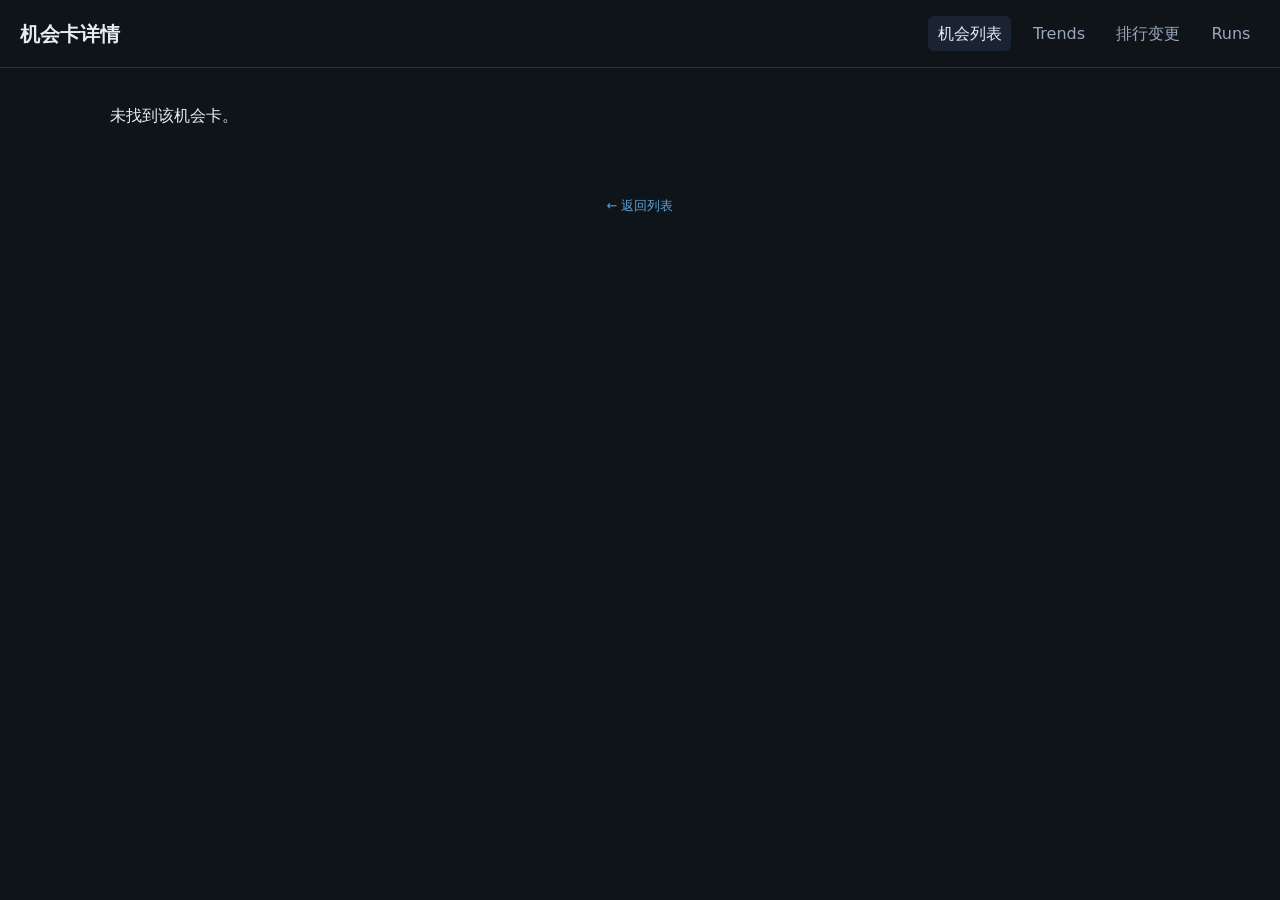
==== public/detail.html @ d0a4141d "feat: 海外需求雷达 v1 — 四步流水线、静态站与 GitHub Actions Co-authored-by: gaopfEditer <1241961245@qq.com>" ====
<!DOCTYPE html>
<html lang="zh-Hans">
<head>
  <meta charset="UTF-8" />
  <meta name="viewport" content="width=device-width, initial-scale=1" />
  <title>机会卡详情</title>
  <link rel="stylesheet" href="assets/style.css" />
</head>
<body data-page="opportunities">
  <header>
    <h1>机会卡详情</h1>
    <nav>
      <a href="index.html" data-page="opportunities">机会列表</a>
      <a href="trends.html" data-page="trends">Trends</a>
      <a href="rankings.html" data-page="rankings">排行变更</a>
      <a href="runs.html" data-page="runs">Runs</a>
    </nav>
  </header>
  <main id="main" class="card-detail">
    <p class="meta">加载中…</p>
  </main>
  <footer><a href="index.html">← 返回列表</a></footer>
  <script type="module">
    import { loadJson, setActiveNav, verdictBadge } from "./assets/app.js";
    setActiveNav();
    const id = new URLSearchParams(location.search).get("id");
    const data = await loadJson("opportunities.json");
    const card = (data.cards || []).find((c) => c.id === id);
    const el = document.getElementById("main");
    if (!card) {
      el.innerHTML = "<p>未找到该机会卡。</p>";
    } else {
      const tr = card.trends_ref;
      const rk = card.ranking_ref;
      el.innerHTML = `
        <h1 style="margin-top:0">${card.title}</h1>
        <p class="meta">${card.track} · ${card.geo || ""} · ${verdictBadge(card.verdict)}
          · Trends: ${card.trends_hit} · Ranking: ${card.ranking_hit}
          · 付费意图 ${card.pay_intent_score} <span class="est">【估】</span>
          · 技能匹配: ${card.skill_fit}
          · 更新 ${card.updated_at || ""}</p>
        <section><h2>动作</h2><p>${card.action || "—"}</p></section>
        <section><h2>代价</h2><p>${card.cost || "—"}</p></section>
        <section><h2>边界</h2><p>${card.boundary || "—"}</p></section>
        <section><h2>如何验证</h2><p>${card.verify || "—"}</p></section>
        <section><h2>Trends 相关查询</h2>
          ${tr ? `<ul>${(tr.related_queries || []).map((q) => `<li>${q}</li>`).join("") || "<li>无</li>"}</ul>
          <p class="meta">interest_now=${tr.interest_now} · slope=${tr.slope_90d} <span class="est">【估】</span> · raw ${tr.fetched_at}</p>` : "<p>无 Trends 命中</p>"}
        </section>
        <section><h2>排行来源</h2>
          ${rk ? `<p><a href="${rk.url || "#"}" target="_blank" rel="noopener">${rk.name}</a> (${rk.source}) — ${rk.signal_note || ""}
          <br/>rank ${rk.rank_now ?? "—"} / prev ${rk.rank_prev ?? "—"} / Δ ${rk.rank_delta ?? "—"}</p>` : "<p>无排行命中</p>"}
        </section>
        <p class="meta">人工判定：编辑 <code>data/opportunities.json</code> 中该卡的 <code>verdict</code> 并设 <code>verdict_manual: true</code>，流水线不会覆盖。</p>
      `;
      document.title = card.title + " — 需求雷达";
    }
  </script>
</body>
</html>
---- public/assets/style.css ----
:root {
  --bg: #0f1419;
  --card: #1a2332;
  --text: #e7ecf3;
  --muted: #9aa8bc;
  --accent: #5b9fd4;
  --green: #3dd68c;
  --amber: #f0b429;
  --red: #f07178;
  --border: #2a3545;
  --est: #c9a227;
}
* { box-sizing: border-box; }
body {
  margin: 0;
  font-family: "Segoe UI", system-ui, sans-serif;
  background: var(--bg);
  color: var(--text);
  line-height: 1.5;
}
a { color: var(--accent); text-decoration: none; }
a:hover { text-decoration: underline; }
header {
  padding: 1rem 1.25rem;
  border-bottom: 1px solid var(--border);
  display: flex;
  flex-wrap: wrap;
  gap: 1rem;
  align-items: center;
  justify-content: space-between;
}
header h1 { margin: 0; font-size: 1.25rem; font-weight: 600; }
nav { display: flex; flex-wrap: wrap; gap: 0.75rem; }
nav a {
  color: var(--muted);
  padding: 0.35rem 0.6rem;
  border-radius: 6px;
}
nav a.active, nav a:hover { color: var(--text); background: var(--card); }
main { max-width: 1100px; margin: 0 auto; padding: 1.25rem; }
.filters {
  display: flex;
  flex-wrap: wrap;
  gap: 0.75rem;
  margin-bottom: 1rem;
  padding: 1rem;
  background: var(--card);
  border-radius: 10px;
  border: 1px solid var(--border);
}
.filters label { font-size: 0.85rem; color: var(--muted); display: flex; flex-direction: column; gap: 0.25rem; }
select, input[type="search"] {
  background: var(--bg);
  color: var(--text);
  border: 1px solid var(--border);
  border-radius: 6px;
  padding: 0.4rem 0.5rem;
  min-width: 120px;
}
table {
  width: 100%;
  border-collapse: collapse;
  font-size: 0.92rem;
}
th, td {
  text-align: left;
  padding: 0.55rem 0.5rem;
  border-bottom: 1px solid var(--border);
}
th { color: var(--muted); font-weight: 500; }
tr:hover td { background: rgba(255,255,255,0.02); }
.badge {
  display: inline-block;
  padding: 0.15rem 0.45rem;
  border-radius: 4px;
  font-size: 0.78rem;
  font-weight: 600;
}
.badge-做 { background: rgba(61,214,140,0.2); color: var(--green); }
.badge-观察 { background: rgba(240,180,41,0.2); color: var(--amber); }
.badge-否 { background: rgba(240,113,120,0.2); color: var(--red); }
.est { color: var(--est); font-size: 0.75rem; }
.card-detail section {
  background: var(--card);
  border: 1px solid var(--border);
  border-radius: 10px;
  padding: 1rem 1.1rem;
  margin-bottom: 1rem;
}
.card-detail h2 { margin: 0 0 0.5rem; font-size: 1rem; color: var(--accent); }
.meta { color: var(--muted); font-size: 0.85rem; margin-bottom: 1rem; }
.status-ok { color: var(--green); }
.status-fail { color: var(--red); }
.status-partial { color: var(--amber); }
footer {
  text-align: center;
  padding: 2rem 1rem;
  color: var(--muted);
  font-size: 0.8rem;
}
@media (max-width: 640px) {
  table { font-size: 0.82rem; }
  .hide-sm { display: none; }
}
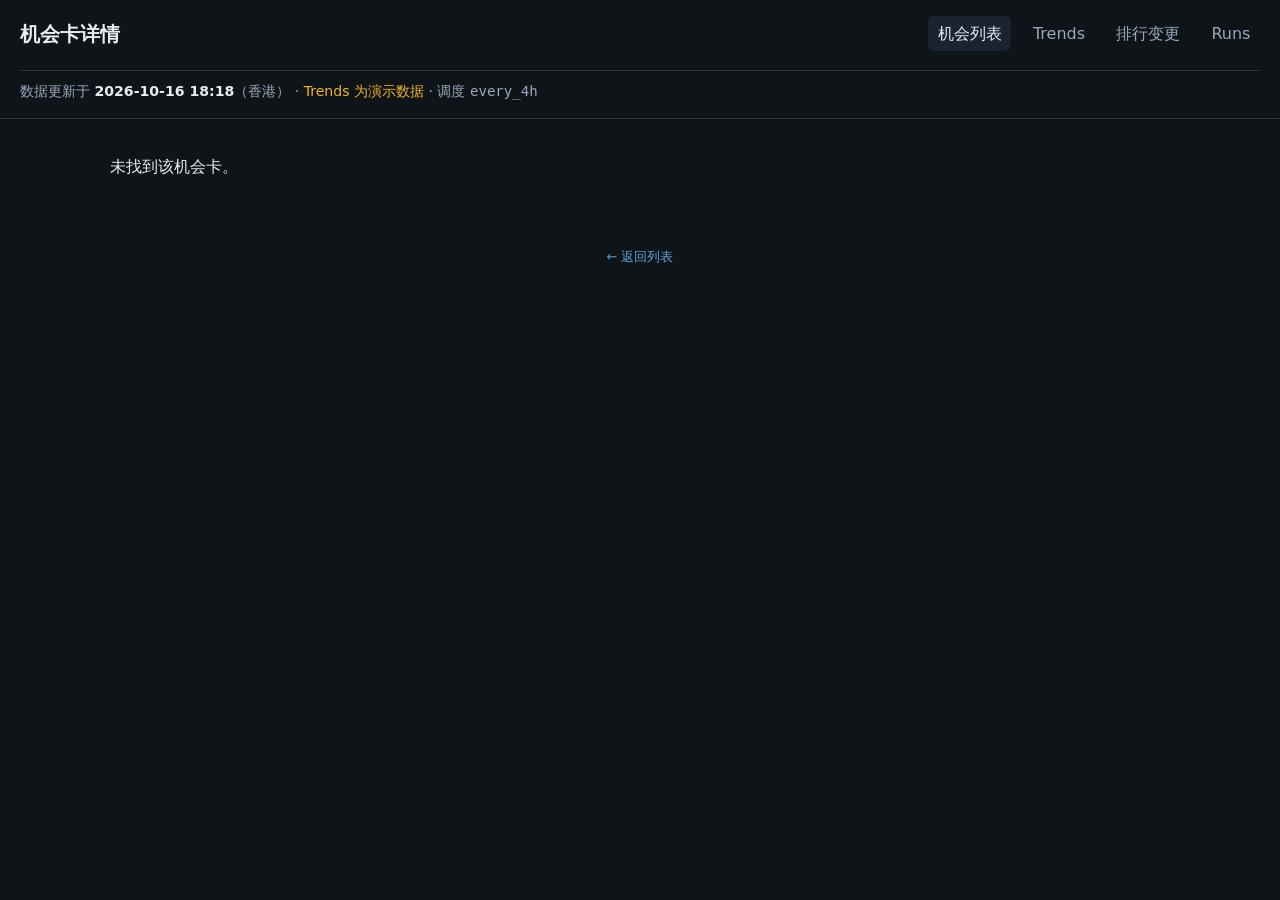
==== commit bccb87ea: "feat: v1.1 每4h调度、meta 页眉、周榜步骤 E 与首页区块 Co-authored-by: gaopfEditer <1241961245@qq.com>" ====
--- a/public/detail.html
+++ b/public/detail.html
@@ -8,21 +8,25 @@
 </head>
 <body data-page="opportunities">
   <header>
-    <h1>机会卡详情</h1>
-    <nav>
+    <div class="header-top">
+      <h1>机会卡详情</h1>
+      <nav>
       <a href="index.html" data-page="opportunities">机会列表</a>
       <a href="trends.html" data-page="trends">Trends</a>
       <a href="rankings.html" data-page="rankings">排行变更</a>
       <a href="runs.html" data-page="runs">Runs</a>
-    </nav>
+      </nav>
+    </div>
+    <div id="site-meta-bar" class="site-meta-bar">加载元数据…</div>
   </header>
   <main id="main" class="card-detail">
     <p class="meta">加载中…</p>
   </main>
   <footer><a href="index.html">← 返回列表</a></footer>
   <script type="module">
-    import { loadJson, setActiveNav, verdictBadge } from "./assets/app.js";
+    import { loadJson, setActiveNav, verdictBadge, renderSiteMetaBar } from "./assets/app.js";
     setActiveNav();
+    await renderSiteMetaBar();
     const id = new URLSearchParams(location.search).get("id");
     const data = await loadJson("opportunities.json");
     const card = (data.cards || []).find((c) => c.id === id);
--- a/public/assets/style.css
+++ b/public/assets/style.css
@@ -24,12 +24,48 @@
   padding: 1rem 1.25rem;
   border-bottom: 1px solid var(--border);
   display: flex;
+  flex-direction: column;
+  gap: 0.5rem;
+}
+.header-top {
+  display: flex;
   flex-wrap: wrap;
   gap: 1rem;
   align-items: center;
   justify-content: space-between;
+  width: 100%;
 }
 header h1 { margin: 0; font-size: 1.25rem; font-weight: 600; }
+.site-meta-bar {
+  width: 100%;
+  margin-top: 0.65rem;
+  padding-top: 0.65rem;
+  border-top: 1px solid var(--border);
+  font-size: 0.88rem;
+  color: var(--muted);
+}
+.site-meta-bar strong { color: var(--text); }
+.weekly-section {
+  margin-bottom: 1.25rem;
+  padding: 1rem;
+  background: var(--card);
+  border: 1px solid var(--border);
+  border-radius: 10px;
+}
+.weekly-section h2 { margin: 0 0 0.5rem; font-size: 1.05rem; }
+.weekly-tabs { display: flex; gap: 0.5rem; margin-bottom: 0.75rem; }
+.weekly-tabs button {
+  background: var(--bg);
+  color: var(--muted);
+  border: 1px solid var(--border);
+  border-radius: 6px;
+  padding: 0.35rem 0.75rem;
+  cursor: pointer;
+}
+.weekly-tabs button.active { color: var(--text); border-color: var(--accent); }
+.weekly-panel { display: none; }
+.weekly-panel.active { display: block; }
+.weekly-panel table { font-size: 0.88rem; }
 nav { display: flex; flex-wrap: wrap; gap: 0.75rem; }
 nav a {
   color: var(--muted);
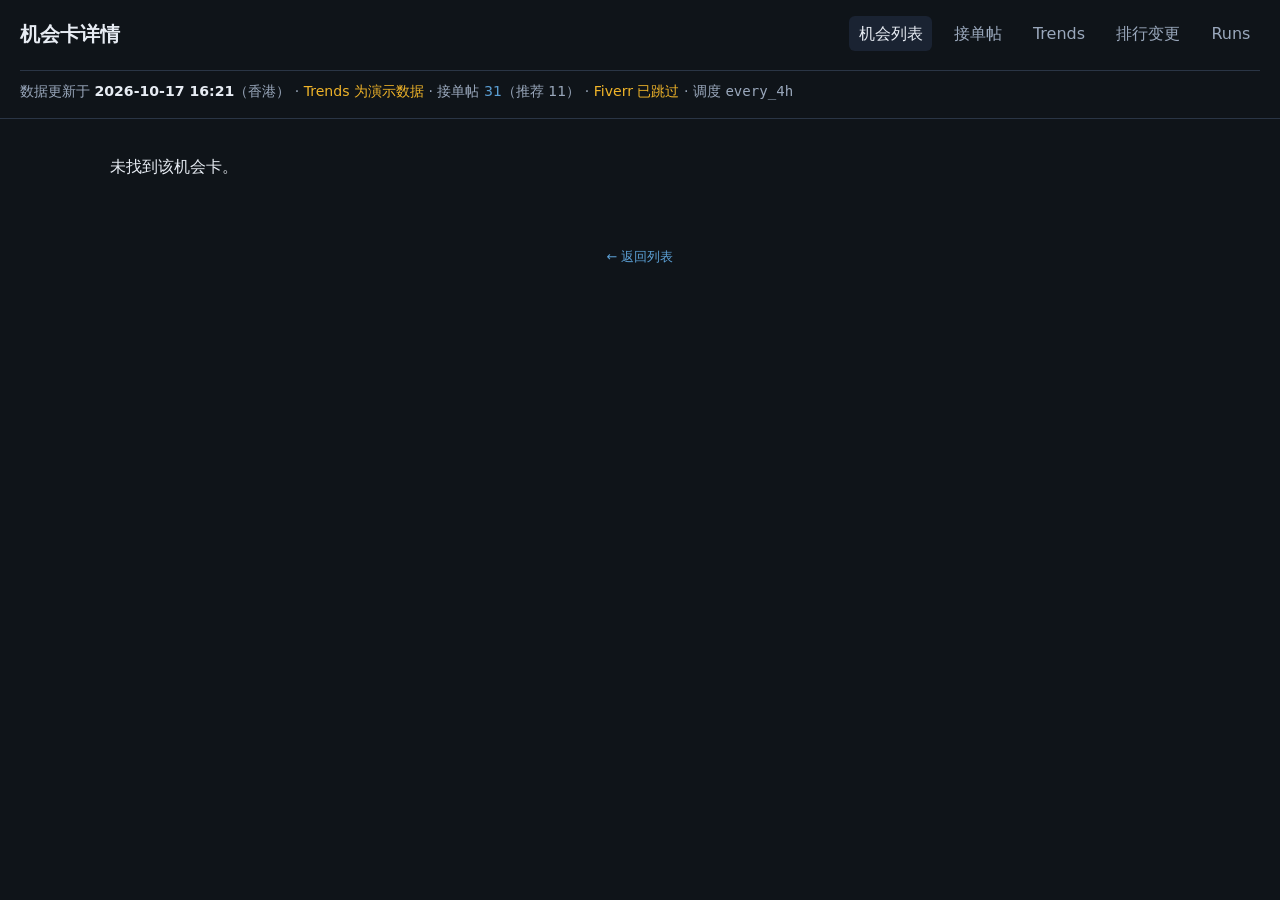
==== commit 36d73dd0: "feat(jobs): Freelancer/Fiverr open leads ingest and jobs panel - Add dual-track screening lib and in" ====
--- a/public/detail.html
+++ b/public/detail.html
@@ -12,6 +12,7 @@
       <h1>机会卡详情</h1>
       <nav>
       <a href="index.html" data-page="opportunities">机会列表</a>
+      <a href="jobs.html" data-page="jobs">接单帖</a>
       <a href="trends.html" data-page="trends">Trends</a>
       <a href="rankings.html" data-page="rankings">排行变更</a>
       <a href="runs.html" data-page="runs">Runs</a>
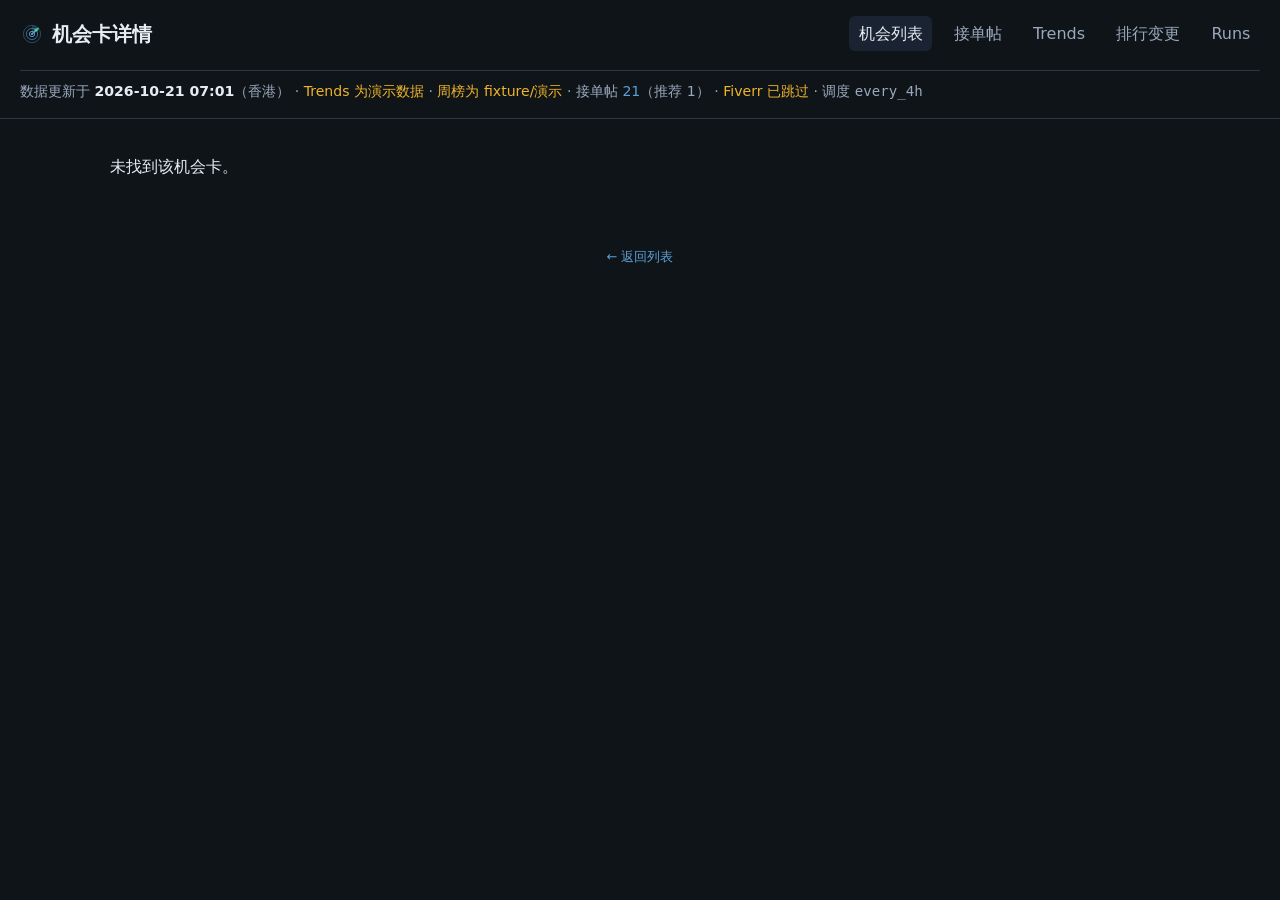
==== commit 804d15b6: "Add radar favicon and header brand mark across static pages Introduce SVG favicon with concentric ri" ====
--- a/public/detail.html
+++ b/public/detail.html
@@ -4,12 +4,15 @@
   <meta charset="UTF-8" />
   <meta name="viewport" content="width=device-width, initial-scale=1" />
   <title>机会卡详情</title>
+  <link rel="icon" href="assets/favicon.svg" type="image/svg+xml" />
+  <link rel="apple-touch-icon" href="assets/apple-touch-icon.png" />
+  <meta name="theme-color" content="#0f1419" />
   <link rel="stylesheet" href="assets/style.css" />
 </head>
 <body data-page="opportunities">
   <header>
     <div class="header-top">
-      <h1>机会卡详情</h1>
+      <h1><img src="assets/favicon.svg" alt="" class="brand-mark" width="24" height="24" />机会卡详情</h1>
       <nav>
       <a href="index.html" data-page="opportunities">机会列表</a>
       <a href="jobs.html" data-page="jobs">接单帖</a>
--- a/public/assets/style.css
+++ b/public/assets/style.css
@@ -35,7 +35,20 @@
   justify-content: space-between;
   width: 100%;
 }
-header h1 { margin: 0; font-size: 1.25rem; font-weight: 600; }
+header h1 {
+  margin: 0;
+  font-size: 1.25rem;
+  font-weight: 600;
+  display: flex;
+  align-items: center;
+  gap: 0.5rem;
+}
+.brand-mark {
+  flex-shrink: 0;
+  display: block;
+  width: 24px;
+  height: 24px;
+}
 .site-meta-bar {
   width: 100%;
   margin-top: 0.65rem;
@@ -45,6 +58,25 @@
   color: var(--muted);
 }
 .site-meta-bar strong { color: var(--text); }
+.demo-notice {
+  margin: 0 0 1rem;
+  padding: 0.75rem 1rem;
+  border: 1px solid var(--amber);
+  border-radius: 6px;
+  background: rgba(240, 180, 41, 0.12);
+  color: var(--text);
+  font-size: 0.92rem;
+}
+.demo-notice strong { color: var(--amber); }
+.weekly-section.is-demo-hidden { display: none; }
+
+.site-intro {
+  margin: 0 0 1rem;
+  max-width: 72ch;
+  font-size: 0.9rem;
+  line-height: 1.65;
+  color: var(--muted);
+}
 .weekly-section {
   margin-bottom: 1.25rem;
   padding: 1rem;
@@ -85,6 +117,17 @@
   border: 1px solid var(--border);
 }
 .filters label { font-size: 0.85rem; color: var(--muted); display: flex; flex-direction: column; gap: 0.25rem; }
+.filters label.filter-grow { flex: 1 1 200px; min-width: 160px; }
+.filters label.filter-grow input[type="search"] { min-width: 100%; width: 100%; }
+.filters input[type="number"] {
+  background: var(--bg);
+  color: var(--text);
+  border: 1px solid var(--border);
+  border-radius: 6px;
+  padding: 0.4rem 0.5rem;
+  min-width: 88px;
+  max-width: 120px;
+}
 select, input[type="search"] {
   background: var(--bg);
   color: var(--text);
@@ -134,6 +177,90 @@
   color: var(--muted);
   font-size: 0.8rem;
 }
+.job-actions {
+  margin-top: -0.5rem;
+  padding-top: 0.65rem;
+  align-items: center;
+  gap: 0.5rem;
+}
+.btn-secondary, .btn-pin {
+  background: var(--bg);
+  color: var(--muted);
+  border: 1px solid var(--border);
+  border-radius: 6px;
+  padding: 0.35rem 0.65rem;
+  cursor: pointer;
+  font-size: 0.85rem;
+}
+.btn-secondary:hover, .btn-pin:hover { color: var(--text); border-color: var(--accent); }
+.btn-pin {
+  padding: 0.2rem 0.45rem;
+  font-size: 1rem;
+  line-height: 1;
+}
+.btn-file {
+  font-size: 0.85rem;
+  color: var(--muted);
+  cursor: pointer;
+  padding: 0.35rem 0.65rem;
+  border: 1px solid var(--border);
+  border-radius: 6px;
+  background: var(--bg);
+}
+.btn-file:hover { color: var(--text); border-color: var(--accent); }
+.badge-viewed {
+  background: rgba(154, 168, 188, 0.2);
+  color: var(--muted);
+  margin-right: 0.25rem;
+}
+tr.job-row-viewed td { color: var(--muted); }
+tr.job-row-viewed a.job-title-link { color: var(--muted); }
+tr.job-row-important td:first-child + td + td + td + td { font-weight: 500; }
+tr.job-row-important .btn-pin { color: var(--amber); border-color: rgba(240, 180, 41, 0.45); }
+
+.keyword-bank {
+  margin-bottom: 1rem;
+  padding: 0.75rem 1rem;
+  background: var(--card);
+  border: 1px solid var(--border);
+  border-radius: 10px;
+  font-size: 0.88rem;
+}
+.keyword-bank summary {
+  cursor: pointer;
+  font-weight: 600;
+  color: var(--text);
+  list-style: none;
+}
+.keyword-bank summary::-webkit-details-marker { display: none; }
+.keyword-bank-hint { margin: 0.5rem 0 0.75rem; }
+.kw-track { margin-bottom: 0.85rem; }
+.kw-track h3 {
+  margin: 0 0 0.35rem;
+  font-size: 0.82rem;
+  font-weight: 600;
+  color: var(--muted);
+}
+.kw-chips { display: flex; flex-wrap: wrap; gap: 0.35rem; }
+.kw-chip {
+  display: inline-flex;
+  align-items: center;
+  gap: 0.35rem;
+  background: var(--bg);
+  color: var(--text);
+  border: 1px solid var(--border);
+  border-radius: 6px;
+  padding: 0.25rem 0.45rem;
+  font-size: 0.78rem;
+  cursor: pointer;
+  text-align: left;
+  max-width: 100%;
+}
+.kw-chip:hover { border-color: var(--accent); }
+.kw-chip-copied { border-color: var(--green); color: var(--green); }
+.badge-heat-hot { background: rgba(240, 180, 41, 0.18); color: var(--amber); }
+.badge-heat-cold { background: rgba(91, 159, 212, 0.18); color: var(--accent); }
+
 @media (max-width: 640px) {
   table { font-size: 0.82rem; }
   .hide-sm { display: none; }
